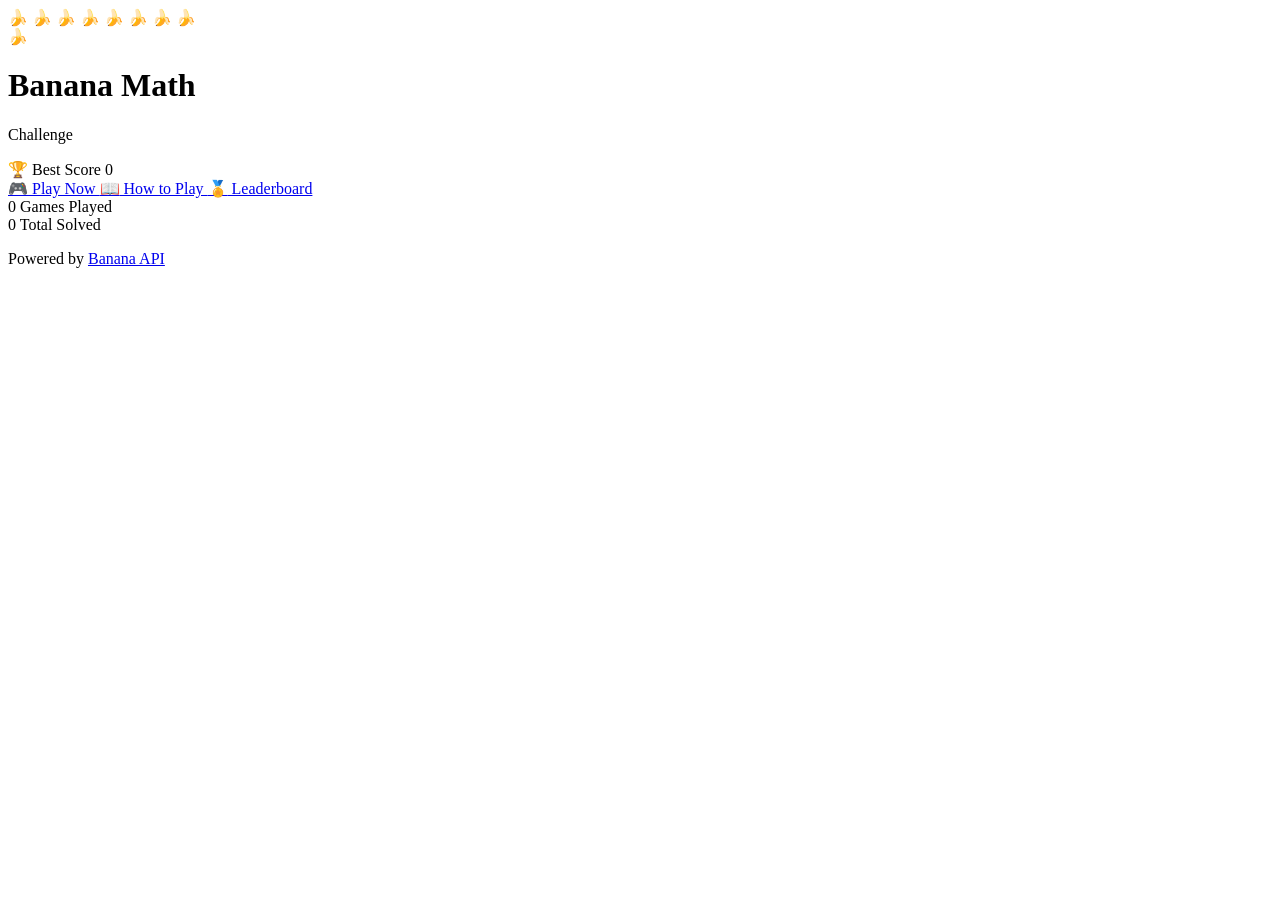
==== index.html @ f07f1af8 "Add files via upload Version 1.5" ====
<!DOCTYPE html>
<html lang="en">
<head>
    <meta charset="UTF-8">
    <meta name="viewport" content="width=device-width, initial-scale=1.0">
    <title>Banana Math Challenge 🍌</title>
    <link rel="stylesheet" href="style.css">
    <link rel="preconnect" href="https://fonts.googleapis.com">
    <link rel="preconnect" href="https://fonts.gstatic.com" crossorigin>
    <link href="https://fonts.googleapis.com/css2?family=Fredoka:wght@400;600;700&display=swap" rel="stylesheet">
    <link rel="icon" href="data:image/svg+xml,<svg xmlns='http://www.w3.org/2000/svg' viewBox='0 0 100 100'><text y='.9em' font-size='90'>🍌</text></svg>">
</head>
<body>
    <!-- Floating Bananas Background -->
    <div class="floating-bananas">
        <span class="float-banana" style="left: 5%; top: 10%; animation-delay: 0s;">🍌</span>
        <span class="float-banana" style="left: 15%; top: 80%; animation-delay: 1s;">🍌</span>
        <span class="float-banana" style="left: 25%; top: 30%; animation-delay: 2s;">🍌</span>
        <span class="float-banana" style="left: 40%; top: 70%; animation-delay: 0.5s;">🍌</span>
        <span class="float-banana" style="left: 60%; top: 20%; animation-delay: 1.5s;">🍌</span>
        <span class="float-banana" style="left: 75%; top: 85%; animation-delay: 2.5s;">🍌</span>
        <span class="float-banana" style="left: 85%; top: 40%; animation-delay: 0.8s;">🍌</span>
        <span class="float-banana" style="left: 92%; top: 60%; animation-delay: 1.8s;">🍌</span>
    </div>

    <div class="menu-container">
        <div class="menu-logo">🍌</div>
        <h1 class="menu-title">Banana Math</h1>
        <p class="menu-subtitle">Challenge</p>

        <div class="high-score-display">
            <span class="high-score-label">🏆 Best Score</span>
            <span class="high-score-value" id="menu-high-score">0</span>
        </div>

        <div class="menu-buttons">
            <a href="game.html" class="btn btn-play">
                <span>🎮</span> Play Now
            </a>
            <a href="howto.html" class="btn btn-secondary">
                <span>📖</span> How to Play
            </a>
            <a href="scores.html" class="btn btn-secondary">
                <span>🏅</span> Leaderboard
            </a>
        </div>

        <div class="menu-stats">
            <div class="stat-box">
                <span class="stat-number" id="games-played">0</span>
                <span class="stat-label">Games Played</span>
            </div>
            <div class="stat-box">
                <span class="stat-number" id="total-correct">0</span>
                <span class="stat-label">Total Solved</span>
            </div>
        </div>
    </div>

    <footer class="menu-footer">
        <p>Powered by <a href="https://marcconrad.com/uob/banana/" target="_blank">Banana API</a></p>
    </footer>

    <script src="script.js"></script>
    <script>
        // Menu specific initialization
        document.addEventListener('DOMContentLoaded', () => {
            loadMenuStats();
        });
    </script>
</body>
</html>
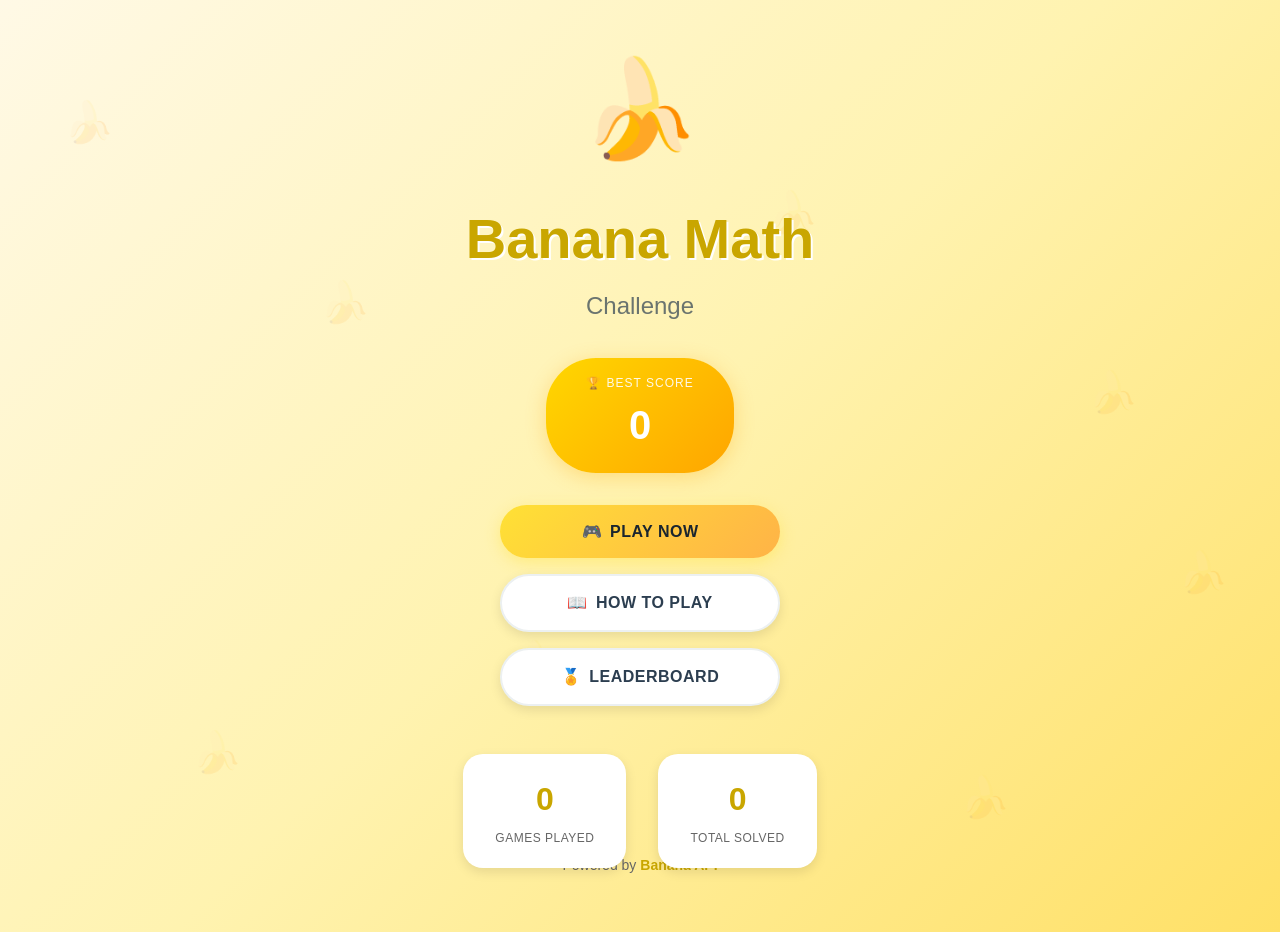
==== commit 439a7826: "Add files via upload Version 2.5" ====
--- a/index.html
+++ b/index.html
@@ -4,7 +4,7 @@
     <meta charset="UTF-8">
     <meta name="viewport" content="width=device-width, initial-scale=1.0">
     <title>Banana Math Challenge 🍌</title>
-    <link rel="stylesheet" href="style.css">
+    <link rel="stylesheet" href="design.css">
     <link rel="preconnect" href="https://fonts.googleapis.com">
     <link rel="preconnect" href="https://fonts.gstatic.com" crossorigin>
     <link href="https://fonts.googleapis.com/css2?family=Fredoka:wght@400;600;700&display=swap" rel="stylesheet">
@@ -37,10 +37,10 @@
             <a href="game.html" class="btn btn-play">
                 <span>🎮</span> Play Now
             </a>
-            <a href="howto.html" class="btn btn-secondary">
+            <a href="how_to_play.html" class="btn btn-secondary">
                 <span>📖</span> How to Play
             </a>
-            <a href="scores.html" class="btn btn-secondary">
+            <a href="leaderboard.html" class="btn btn-secondary">
                 <span>🏅</span> Leaderboard
             </a>
         </div>
--- a/design.css
+++ b/design.css
@@ -0,0 +1,655 @@
+/* BANANA MATH CHALLENGE*/
+
+/*CSS VARIABLES & RESET*/
+* {
+    margin: 0;
+    padding: 0;
+    box-sizing: border-box;
+}
+
+:root {
+    /* Banana Colors */
+    --banana-yellow: #FFE135;
+    --banana-dark: #C9A600;
+    --banana-light: #FFF8B3;
+    --banana-peel: #F7DC6F;
+    --banana-orange: #FFB347;
+    
+    /* Game Colors */
+    --success: #2ECC71;
+    --success-light: #D5F5E3;
+    --error: #E74C3C;
+    --error-light: #FADBD8;
+    --info: #3498DB;
+    --info-light: #D6EAF8;
+    --warning: #F39C12;
+    
+    /* UI Colors */
+    --dark: #2C3E50;
+    --darker: #1A252F;
+    --light: #ECF0F1;
+    --lighter: #F8F9FA;
+    --white: #FFFFFF;
+    
+    /* Gradients */
+    --primary-gradient: linear-gradient(135deg, var(--banana-yellow) 0%, var(--banana-orange) 100%);
+    --success-gradient: linear-gradient(135deg, #2ECC71 0%, #27AE60 100%);
+    --error-gradient: linear-gradient(135deg, #E74C3C 0%, #C0392B 100%);
+    
+    /* Shadows */
+    --shadow: 0 10px 40px rgba(0,0,0,0.15);
+    --shadow-sm: 0 4px 12px rgba(0,0,0,0.1);
+    --shadow-lg: 0 20px 60px rgba(0,0,0,0.2);
+    
+    /* Border Radius */
+    --radius-sm: 8px;
+    --radius-md: 12px;
+    --radius-lg: 20px;
+    --radius-xl: 30px;
+    --radius-full: 50px;
+    
+    /* Transitions */
+    --transition-fast: 0.2s ease;
+    --transition-normal: 0.3s ease;
+    --transition-slow: 0.5s ease;
+}
+
+/*BASE STYLES*/
+body {
+    font-family: 'Fredoka', 'Segoe UI', Tahoma, Geneva, Verdana, sans-serif;
+    background: linear-gradient(135deg, #FFF9E6 0%, #FFF3B0 50%, #FFE066 100%);
+    min-height: 100vh;
+    color: var(--dark);
+    line-height: 1.6;
+    overflow-x: hidden;
+}
+
+a {
+    text-decoration: none;
+    color: inherit;
+}
+
+img {
+    max-width: 100%;
+    height: auto;
+}
+
+/*FLOATING BANANAS BACKGROUND*/
+.floating-bananas {
+    position: fixed;
+    top: 0;
+    left: 0;
+    width: 100%;
+    height: 100%;
+    pointer-events: none;
+    z-index: 0;
+    overflow: hidden;
+}
+
+.float-banana {
+    position: absolute;
+    font-size: 2.5rem;
+    opacity: 0.12;
+    animation: floatBanana 8s ease-in-out infinite;
+    filter: blur(0.5px);
+}
+
+@keyframes floatBanana {
+    0%, 100% {
+        transform: translateY(0) rotate(0deg) scale(1);
+    }
+    25% {
+        transform: translateY(-30px) rotate(5deg) scale(1.1);
+    }
+    50% {
+        transform: translateY(-15px) rotate(-3deg) scale(0.95);
+    }
+    75% {
+        transform: translateY(-40px) rotate(8deg) scale(1.05);
+    }
+}
+
+/*BUTTONS*/
+.btn {
+    display: inline-flex;
+    align-items: center;
+    justify-content: center;
+    gap: 0.5rem;
+    padding: 0.875rem 1.75rem;
+    font-family: inherit;
+    font-size: 1rem;
+    font-weight: 600;
+    border: none;
+    border-radius: var(--radius-full);
+    cursor: pointer;
+    transition: all var(--transition-normal);
+    text-transform: uppercase;
+    letter-spacing: 0.5px;
+}
+
+.btn:disabled {
+    opacity: 0.5;
+    cursor: not-allowed;
+    transform: none !important;
+}
+
+.btn-play {
+    background: var(--primary-gradient);
+    color: var(--darker);
+    box-shadow: 0 4px 15px rgba(255, 225, 53, 0.4);
+}
+
+.btn-play:hover:not(:disabled) {
+    transform: translateY(-3px);
+    box-shadow: 0 8px 25px rgba(255, 225, 53, 0.5);
+}
+
+.btn-play:active:not(:disabled) {
+    transform: translateY(-1px);
+}
+
+.btn-secondary {
+    background: var(--white);
+    color: var(--dark);
+    box-shadow: var(--shadow-sm);
+    border: 2px solid var(--light);
+}
+
+.btn-secondary:hover:not(:disabled) {
+    background: var(--lighter);
+    border-color: var(--banana-yellow);
+    transform: translateY(-2px);
+}
+
+.btn-large {
+    padding: 1.25rem 3rem;
+    font-size: 1.2rem;
+}
+
+.btn-small {
+    padding: 0.5rem 1rem;
+    font-size: 0.875rem;
+}
+
+/*MENU PAGE*/
+.menu-container {
+    position: relative;
+    z-index: 1;
+    display: flex;
+    flex-direction: column;
+    align-items: center;
+    justify-content: center;
+    min-height: 100vh;
+    padding: 2rem;
+    text-align: center;
+}
+
+.menu-logo {
+    font-size: 6rem;
+    animation: bounce 2s ease-in-out infinite;
+    margin-bottom: 0.5rem;
+}
+
+@keyframes bounce {
+    0%, 100% { transform: translateY(0); }
+    50% { transform: translateY(-15px); }
+}
+
+.menu-title {
+    font-size: 3.5rem;
+    font-weight: 700;
+    color: var(--banana-dark);
+    text-shadow: 2px 2px 0 var(--white);
+    margin-bottom: 0.25rem;
+}
+
+.menu-subtitle {
+    font-size: 1.5rem;
+    color: var(--dark);
+    opacity: 0.7;
+    margin-bottom: 2rem;
+}
+
+.high-score-display {
+    background: linear-gradient(135deg, #FFD700, #FFA500);
+    padding: 1rem 2.5rem;
+    border-radius: var(--radius-full);
+    margin-bottom: 2rem;
+    box-shadow: 0 4px 20px rgba(255, 165, 0, 0.3);
+    animation: glow 2s ease-in-out infinite alternate;
+}
+
+@keyframes glow {
+    from { box-shadow: 0 4px 20px rgba(255, 165, 0, 0.3); }
+    to { box-shadow: 0 4px 30px rgba(255, 165, 0, 0.5); }
+}
+
+.high-score-label {
+    display: block;
+    font-size: 0.75rem;
+    text-transform: uppercase;
+    letter-spacing: 1px;
+    color: var(--white);
+    opacity: 0.9;
+}
+
+.high-score-value {
+    display: block;
+    font-size: 2.5rem;
+    font-weight: 700;
+    color: var(--white);
+}
+
+.menu-buttons {
+    display: flex;
+    flex-direction: column;
+    gap: 1rem;
+    width: 100%;
+    max-width: 280px;
+    margin-bottom: 3rem;
+}
+
+.menu-buttons .btn {
+    width: 100%;
+}
+
+.menu-stats {
+    display: flex;
+    gap: 2rem;
+    margin-bottom: 2rem;
+}
+
+.stat-box {
+    background: var(--white);
+    padding: 1.25rem 2rem;
+    border-radius: var(--radius-lg);
+    box-shadow: var(--shadow-sm);
+    text-align: center;
+    min-width: 120px;
+}
+
+.stat-number {
+    display: block;
+    font-size: 2rem;
+    font-weight: 700;
+    color: var(--banana-dark);
+}
+
+.stat-label {
+    display: block;
+    font-size: 0.75rem;
+    color: #666;
+    text-transform: uppercase;
+    letter-spacing: 0.5px;
+    margin-top: 0.25rem;
+}
+
+.menu-footer {
+    position: absolute;
+    bottom: 1.5rem;
+    left: 0;
+    right: 0;
+    text-align: center;
+    font-size: 0.875rem;
+    color: #666;
+}
+
+.menu-footer a {
+    color: var(--banana-dark);
+    font-weight: 600;
+}
+
+.menu-footer a:hover {
+    text-decoration: underline;
+}
+
+/*GAME PAGE*/
+
+/* Game Header */
+.game-header {
+    position: fixed;
+    top: 0;
+    left: 0;
+    right: 0;
+    height: 60px;
+    background: var(--white);
+    display: flex;
+    align-items: center;
+    justify-content: space-between;
+    padding: 0 1.5rem;
+    box-shadow: var(--shadow-sm);
+    z-index: 100;
+}
+
+.back-btn {
+    display: flex;
+    align-items: center;
+    gap: 0.5rem;
+    padding: 0.5rem 1rem;
+    background: var(--light);
+    border-radius: var(--radius-full);
+    font-weight: 600;
+    font-size: 0.875rem;
+    color: var(--dark);
+    transition: all var(--transition-fast);
+}
+
+.back-btn:hover {
+    background: var(--banana-yellow);
+    transform: translateX(-3px);
+}
+
+.game-title {
+    font-size: 1.25rem;
+    font-weight: 700;
+    color: var(--banana-dark);
+}
+
+.game-timer {
+    display: flex;
+    align-items: center;
+    gap: 0.5rem;
+    padding: 0.5rem 1rem;
+    background: var(--light);
+    border-radius: var(--radius-full);
+    font-weight: 700;
+    font-size: 1.1rem;
+}
+
+.timer-icon {
+    font-size: 1rem;
+}
+
+.game-timer.warning {
+    background: var(--error-light);
+    color: var(--error);
+    animation: pulse 1s ease-in-out infinite;
+}
+
+.game-timer.danger {
+    background: var(--error);
+    color: var(--white);
+    animation: pulse 0.5s ease-in-out infinite;
+}
+
+@keyframes pulse {
+    0%, 100% { transform: scale(1); }
+    50% { transform: scale(1.05); }
+}
+
+/* Main Game Area */
+.game-main {
+    padding-top: 80px;
+    min-height: 100vh;
+    display: flex;
+    justify-content: center;
+    align-items: flex-start;
+}
+
+.game-container {
+    width: 100%;
+    max-width: 500px;
+    padding: 1rem;
+}
+
+/* Score Bar */
+.score-bar {
+    display: flex;
+    justify-content: space-between;
+    background: var(--white);
+    padding: 1rem;
+    border-radius: var(--radius-lg);
+    box-shadow: var(--shadow-sm);
+    margin-bottom: 1rem;
+}
+
+.score-item {
+    text-align: center;
+    flex: 1;
+}
+
+.score-label {
+    display: block;
+    font-size: 0.7rem;
+    text-transform: uppercase;
+    letter-spacing: 0.5px;
+    color: #666;
+    margin-bottom: 0.25rem;
+}
+
+.score-value {
+    display: block;
+    font-size: 1.5rem;
+    font-weight: 700;
+    color: var(--dark);
+}
+
+.score-value.streak {
+    color: var(--warning);
+}
+
+/* Puzzle Section */
+.puzzle-section {
+    background: var(--white);
+    border-radius: var(--radius-lg);
+    box-shadow: var(--shadow);
+    padding: 1.25rem;
+    margin-bottom: 1rem;
+}
+
+.puzzle-header {
+    display: flex;
+    justify-content: space-between;
+    align-items: center;
+    margin-bottom: 1rem;
+}
+
+.puzzle-number {
+    font-size: 0.875rem;
+    color: #666;
+    font-weight: 600;
+}
+
+.puzzle-difficulty {
+    padding: 0.25rem 0.75rem;
+    border-radius: var(--radius-full);
+    font-size: 0.75rem;
+    font-weight: 600;
+    text-transform: uppercase;
+}
+
+.puzzle-difficulty.easy {
+    background: var(--success-light);
+    color: var(--success);
+}
+
+.puzzle-difficulty.medium {
+    background: var(--warning-light, #FEF3E2);
+    color: var(--warning);
+}
+
+.puzzle-difficulty.hard {
+    background: var(--error-light);
+    color: var(--error);
+}
+
+.puzzle-image-container {
+    position: relative;
+    background: var(--lighter);
+    border-radius: var(--radius-md);
+    overflow: hidden;
+    min-height: 200px;
+    display: flex;
+    align-items: center;
+    justify-content: center;
+}
+
+#puzzle-image {
+    width: 100%;
+    height: auto;
+    display: block;
+    transition: transform var(--transition-normal);
+}
+
+#puzzle-image:hover {
+    transform: scale(1.02);
+}
+
+#puzzle-image.shake {
+    animation: shake 0.5s ease-in-out;
+}
+
+@keyframes shake {
+    0%, 100% { transform: translateX(0); }
+    20% { transform: translateX(-10px); }
+    40% { transform: translateX(10px); }
+    60% { transform: translateX(-10px); }
+    80% { transform: translateX(10px); }
+}
+
+#puzzle-image.correct {
+    animation: correctPulse 0.5s ease-in-out;
+}
+
+@keyframes correctPulse {
+    0% { transform: scale(1); }
+    50% { transform: scale(1.05); filter: brightness(1.1); }
+    100% { transform: scale(1); }
+}
+
+.loading-spinner {
+    position: absolute;
+    top: 0;
+    left: 0;
+    right: 0;
+    bottom: 0;
+    background: var(--lighter);
+    display: flex;
+    flex-direction: column;
+    align-items: center;
+    justify-content: center;
+    gap: 1rem;
+}
+
+.loading-spinner.hidden {
+    display: none;
+}
+
+.spinner {
+    width: 50px;
+    height: 50px;
+    border: 4px solid var(--light);
+    border-top-color: var(--banana-yellow);
+    border-radius: 50%;
+    animation: spin 1s linear infinite;
+}
+
+@keyframes spin {
+    to { transform: rotate(360deg); }
+}
+
+.loading-spinner p {
+    color: #666;
+    font-size: 0.875rem;
+}
+
+.puzzle-hint {
+    margin-top: 1rem;
+    padding: 0.75rem;
+    background: var(--info-light);
+    border-radius: var(--radius-sm);
+    font-size: 0.875rem;
+    color: var(--info);
+    text-align: center;
+}
+
+/* Answer Section */
+.answer-section {
+    background: var(--white);
+    border-radius: var(--radius-lg);
+    box-shadow: var(--shadow);
+    padding: 1.25rem;
+    margin-bottom: 1rem;
+}
+
+.answer-input-container {
+    margin-bottom: 1rem;
+}
+
+.answer-input-container label {
+    display: block;
+    font-size: 0.875rem;
+    font-weight: 600;
+    color: #666;
+    margin-bottom: 0.5rem;
+}
+
+#answer-input {
+    width: 100%;
+    padding: 1rem;
+    font-size: 2rem;
+    font-weight: 700;
+    text-align: center;
+    border: 3px solid var(--banana-yellow);
+    border-radius: var(--radius-md);
+    outline: none;
+    transition: all var(--transition-fast);
+    font-family: inherit;
+}
+
+#answer-input:focus {
+    border-color: var(--banana-dark);
+    box-shadow: 0 0 0 4px rgba(255, 225, 53, 0.3);
+}
+
+#answer-input:disabled {
+    background: var(--light);
+    cursor: not-allowed;
+}
+
+#answer-input::placeholder {
+    color: #ccc;
+}
+
+.answer-buttons {
+    display: flex;
+    gap: 0.75rem;
+}
+
+.answer-buttons .btn {
+    flex: 1;
+    padding: 1rem;
+}
+
+.btn-submit {
+    background: var(--success-gradient);
+    color: var(--white);
+}
+
+.btn-submit:hover:not(:disabled) {
+    transform: translateY(-2px);
+    box-shadow: 0 5px 15px rgba(46, 204, 113, 0.4);
+}
+
+.btn-skip {
+    background: var(--light);
+    color: #666;
+}
+
+.btn-skip:hover:not(:disabled) {
+    background: #ddd;
+}
+
+/* Feedback */
+.feedback-container {
+    min-height: 60px;
+}
+
+.feedback {
+    display: flex;
+    align-items: center;
+    justify-content: center;
+    gap: 0.75rem;
+    padding: 1rem;
+    border-radius: var(--radius-md);
+}
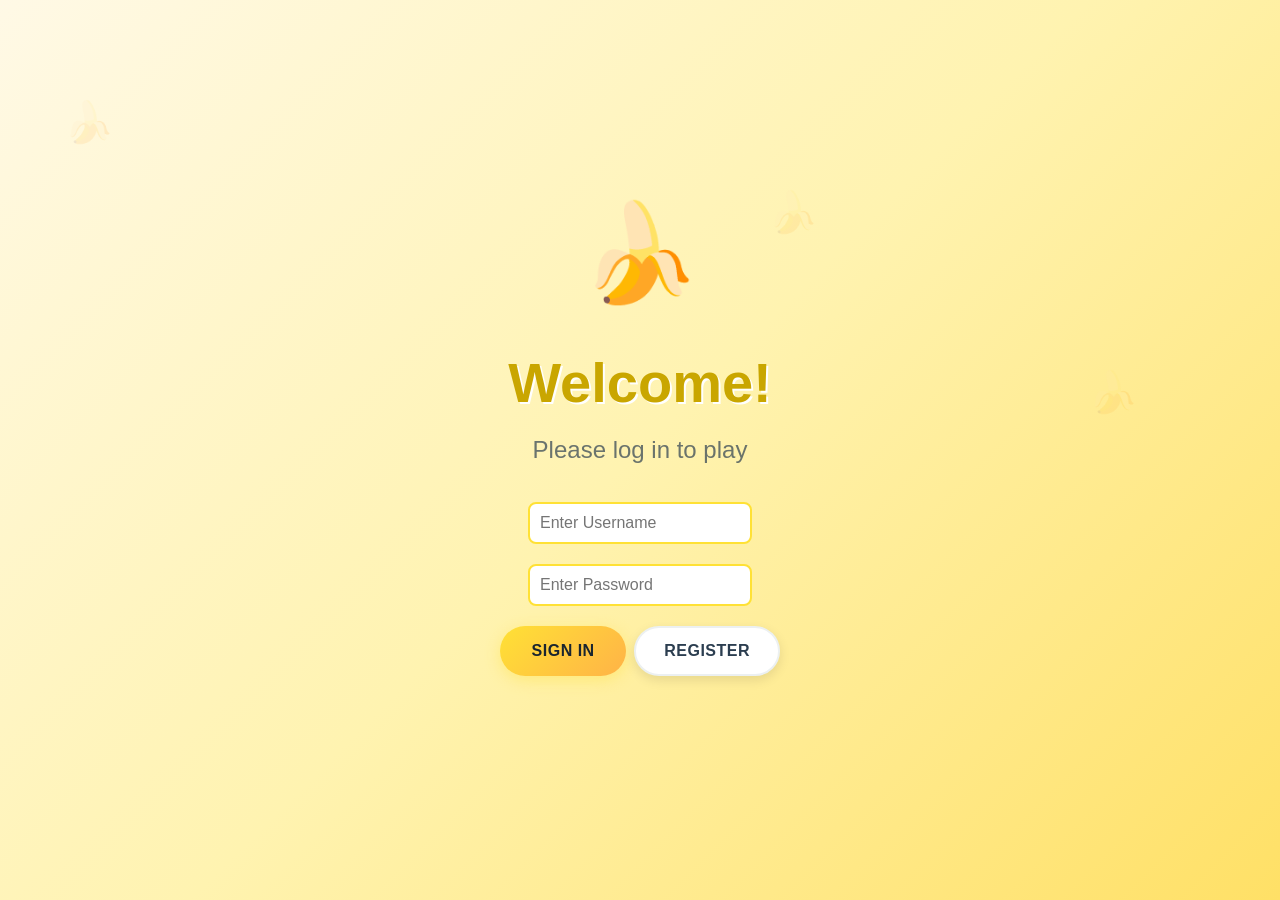
==== commit b1c89ecf: "v2.0-navigation Added game pages structure and basic JavaScript framework" ====
--- a/index.html
+++ b/index.html
@@ -8,65 +8,66 @@
     <link rel="preconnect" href="https://fonts.googleapis.com">
     <link rel="preconnect" href="https://fonts.gstatic.com" crossorigin>
     <link href="https://fonts.googleapis.com/css2?family=Fredoka:wght@400;600;700&display=swap" rel="stylesheet">
-    <link rel="icon" href="data:image/svg+xml,<svg xmlns='http://www.w3.org/2000/svg' viewBox='0 0 100 100'><text y='.9em' font-size='90'>🍌</text></svg>">
 </head>
 <body>
-    <!-- Floating Bananas Background -->
     <div class="floating-bananas">
         <span class="float-banana" style="left: 5%; top: 10%; animation-delay: 0s;">🍌</span>
-        <span class="float-banana" style="left: 15%; top: 80%; animation-delay: 1s;">🍌</span>
-        <span class="float-banana" style="left: 25%; top: 30%; animation-delay: 2s;">🍌</span>
-        <span class="float-banana" style="left: 40%; top: 70%; animation-delay: 0.5s;">🍌</span>
         <span class="float-banana" style="left: 60%; top: 20%; animation-delay: 1.5s;">🍌</span>
-        <span class="float-banana" style="left: 75%; top: 85%; animation-delay: 2.5s;">🍌</span>
         <span class="float-banana" style="left: 85%; top: 40%; animation-delay: 0.8s;">🍌</span>
-        <span class="float-banana" style="left: 92%; top: 60%; animation-delay: 1.8s;">🍌</span>
     </div>
 
-    <div class="menu-container">
+    <div class="menu-container" id="login-screen">
+        <div class="menu-logo">🍌</div>
+        <h1 class="menu-title">Welcome!</h1>
+        <p class="menu-subtitle">Please log in to play</p>
+        
+        <div class="player-input" style="margin-bottom: 20px;">
+            <input type="text" id="login-username" placeholder="Enter Username" style="padding: 10px; font-size: 1rem; border-radius: 8px; border: 2px solid var(--banana-yellow); width: 100%;">
+        </div>
+        <div class="player-input" style="margin-bottom: 20px;">
+            <input type="password" id="login-password" placeholder="Enter Password" style="padding: 10px; font-size: 1rem; border-radius: 8px; border: 2px solid var(--banana-yellow); width: 100%;">
+        </div>
+        <div class="menu-buttons" style="gap:0.5rem; flex-direction: row;">
+            <button class="btn btn-play" onclick="handleSignIn()">Sign In</button>
+            <button class="btn btn-secondary" onclick="handleRegister()">Register</button>
+        </div>
+    </div>
+
+    <div class="menu-container" id="main-menu" style="display: none;">
         <div class="menu-logo">🍌</div>
         <h1 class="menu-title">Banana Math</h1>
-        <p class="menu-subtitle">Challenge</p>
+        <p class="menu-subtitle">Welcome, <span id="display-username">Player</span>!</p>
 
         <div class="high-score-display">
             <span class="high-score-label">🏆 Best Score</span>
             <span class="high-score-value" id="menu-high-score">0</span>
         </div>
 
+        <div style="margin-bottom: 20px; background: white; padding: 15px; border-radius: 12px; box-shadow: var(--shadow-sm);">
+            <h3 style="margin-bottom: 10px; font-size: 1rem;">Select Difficulty:</h3>
+            <select id="difficulty-select" style="padding: 10px; font-size: 1rem; border-radius: 8px; width: 100%; cursor: pointer;">
+                <option value="Easy">Easy (60 Seconds)</option>
+                <option value="Medium" selected>Medium (30 Seconds)</option>
+                <option value="Hard">Hard (15 Seconds)</option>
+            </select>
+        </div>
+
         <div class="menu-buttons">
-            <a href="game.html" class="btn btn-play">
+            <button onclick="startCustomGame()" class="btn btn-play">
                 <span>🎮</span> Play Now
-            </a>
+            </button>
             <a href="how_to_play.html" class="btn btn-secondary">
                 <span>📖</span> How to Play
             </a>
             <a href="leaderboard.html" class="btn btn-secondary">
                 <span>🏅</span> Leaderboard
             </a>
-        </div>
-
-        <div class="menu-stats">
-            <div class="stat-box">
-                <span class="stat-number" id="games-played">0</span>
-                <span class="stat-label">Games Played</span>
-            </div>
-            <div class="stat-box">
-                <span class="stat-number" id="total-correct">0</span>
-                <span class="stat-label">Total Solved</span>
-            </div>
+            <button onclick="handleLogout()" class="btn btn-secondary" style="background: var(--error-light); color: var(--error); border-color: var(--error);">
+                <span>🚪</span> Logout
+            </button>
         </div>
     </div>
 
-    <footer class="menu-footer">
-        <p>Powered by <a href="https://marcconrad.com/uob/banana/" target="_blank">Banana API</a></p>
-    </footer>
-
     <script src="script.js"></script>
-    <script>
-        // Menu specific initialization
-        document.addEventListener('DOMContentLoaded', () => {
-            loadMenuStats();
-        });
-    </script>
 </body>
 </html>
--- a/design.css
+++ b/design.css
@@ -64,6 +64,8 @@
     overflow-x: hidden;
 }
 
+
+
 a {
     text-decoration: none;
     color: inherit;
@@ -93,6 +95,7 @@
     animation: floatBanana 8s ease-in-out infinite;
     filter: blur(0.5px);
 }
+
 
 @keyframes floatBanana {
     0%, 100% {
@@ -171,6 +174,23 @@
     font-size: 0.875rem;
 }
 
+.back-btn-large {
+    display: inline-block;
+    margin-bottom: 1.5rem;
+    font-size: 1rem;
+    color: var(--dark);
+    background: var(--light);
+    padding: 0.5rem 1rem;
+    border-radius: var(--radius-full);
+    font-weight: 600;
+    transition: all var(--transition-fast);
+}
+
+.back-btn-large:hover {
+    background: var(--banana-yellow);
+    transform: translateX(-3px);
+}
+
 /*MENU PAGE*/
 .menu-container {
     position: relative;
@@ -182,6 +202,21 @@
     min-height: 100vh;
     padding: 2rem;
     text-align: center;
+}
+
+.menu-title {
+    font-size: 3.5rem;
+    font-weight: 700;
+    color: var(--banana-yellow);
+    text-shadow: 2px 2px 0 var(--white);
+    margin-bottom: 0.25rem;
+}
+
+.menu-subtitle {
+    font-size: 1.5rem;
+    color: var(--dark);
+    opacity: 0.9;
+    margin-bottom: 2rem;
 }
 
 .menu-logo {
@@ -303,6 +338,103 @@
     text-decoration: underline;
 }
 
+/*HOW TO PLAY PAGE*/
+
+.howto-page {
+    display: flex;
+    justify-content: center;
+    align-items: center;
+    min-height: 100vh;
+    position: relative;
+    padding: 2rem 0;
+}
+
+.howto-container {
+    background: rgba(255,255,255,0.95);
+    padding: 2rem;
+    border-radius: var(--radius-lg);
+    box-shadow: var(--shadow-lg);
+    width: 90%;
+    max-width: 700px;
+    position: relative;
+    z-index: 1;
+}
+
+.howto-header {
+    text-align: center;
+    margin-bottom: 1.5rem;
+}
+
+.howto-icon {
+    font-size: 3rem;
+    display: block;
+    margin-bottom: 0.5rem;
+}
+
+.howto-content {
+    display: flex;
+    flex-direction: column;
+    gap: 1rem;
+}
+
+.howto-card {
+    display: flex;
+    flex-wrap: wrap;
+    gap: 1rem;
+    align-items: center;
+    background: var(--white);
+    border-radius: var(--radius-md);
+    padding: 1rem;
+    box-shadow: var(--shadow-sm);
+}
+
+.howto-step {
+    font-size: 1.25rem;
+    font-weight: 700;
+    color: var(--banana-dark);
+    flex-shrink: 0;
+    width: 40px;
+    height: 40px;
+    display: flex;
+    align-items: center;
+    justify-content: center;
+    background: var(--banana-yellow);
+    border-radius: 50%;
+}
+
+.howto-text {
+    flex: 1;
+    min-width: 150px;
+}
+
+.howto-visual {
+    font-size: 1.5rem;
+}
+
+.tips-section {
+    margin-top: 2rem;
+}
+
+.tips-list {
+    list-style: none;
+    padding-left: 0;
+    display: flex;
+    flex-direction: column;
+    gap: 0.5rem;
+}
+
+.play-cta {
+    text-align: center;
+    margin-top: 2rem;
+}
+
+.howto-footer {
+    text-align: center;
+    margin-top: 2rem;
+    font-size: 0.875rem;
+    color: #666;
+}
+
 /*GAME PAGE*/
 
 /* Game Header */
@@ -312,13 +444,14 @@
     left: 0;
     right: 0;
     height: 60px;
-    background: var(--white);
+    background: rgba(0,0,50,0.85);
     display: flex;
     align-items: center;
     justify-content: space-between;
     padding: 0 1.5rem;
     box-shadow: var(--shadow-sm);
     z-index: 100;
+    color: var(--light);
 }
 
 .back-btn {
@@ -326,16 +459,17 @@
     align-items: center;
     gap: 0.5rem;
     padding: 0.5rem 1rem;
-    background: var(--light);
+    background: rgba(255,255,255,0.1);
     border-radius: var(--radius-full);
     font-weight: 600;
     font-size: 0.875rem;
-    color: var(--dark);
+    color: var(--light);
     transition: all var(--transition-fast);
 }
 
 .back-btn:hover {
     background: var(--banana-yellow);
+    color: var(--dark);
     transform: translateX(-3px);
 }
 
@@ -349,15 +483,16 @@
     display: flex;
     align-items: center;
     gap: 0.5rem;
-    padding: 0.5rem 1rem;
-    background: var(--light);
+    padding: 0.75rem 1.25rem;
+    background: var(--banana-yellow);
+    color: var(--dark);
     border-radius: var(--radius-full);
     font-weight: 700;
-    font-size: 1.1rem;
+    font-size: 1.3rem;
 }
 
 .timer-icon {
-    font-size: 1rem;
+    font-size: 1.2rem;
 }
 
 .game-timer.warning {
@@ -643,6 +778,7 @@
 /* Feedback */
 .feedback-container {
     min-height: 60px;
+    position: relative;
 }
 
 .feedback {
@@ -652,4 +788,59 @@
     gap: 0.75rem;
     padding: 1rem;
     border-radius: var(--radius-md);
-}+    background: var(--white);
+    box-shadow: var(--shadow-sm);
+    opacity: 0;
+    visibility: hidden;
+    transition: opacity var(--transition-fast), visibility var(--transition-fast);
+    position: absolute;
+    top: 0;
+    left: 50%;
+    transform: translateX(-50%);
+    width: calc(100% - 2rem);
+}
+
+.feedback.show {
+    opacity: 1;
+    visibility: visible;
+}
+
+/* Modal styles */
+.modal-overlay {
+    display: none;
+    position: fixed;
+    top: 0;
+    left: 0;
+    width: 100vw;
+    height: 100vh;
+    background: rgba(0,0,0,0.5);
+    align-items: center;
+    justify-content: center;
+    z-index: 200;
+}
+
+.modal-overlay.active {
+    display: flex;
+}
+
+.modal {
+    background: var(--white);
+    padding: 2rem;
+    border-radius: var(--radius-lg);
+    box-shadow: var(--shadow-lg);
+    max-width: 90%;
+    width: 400px;
+    text-align: center;
+}
+
+.modal-icon {
+    font-size: 3rem;
+    margin-bottom: 0.5rem;
+}
+
+.modal-buttons {
+    margin-top: 1.5rem;
+    display: flex;
+    gap: 1rem;
+    justify-content: center;
+}
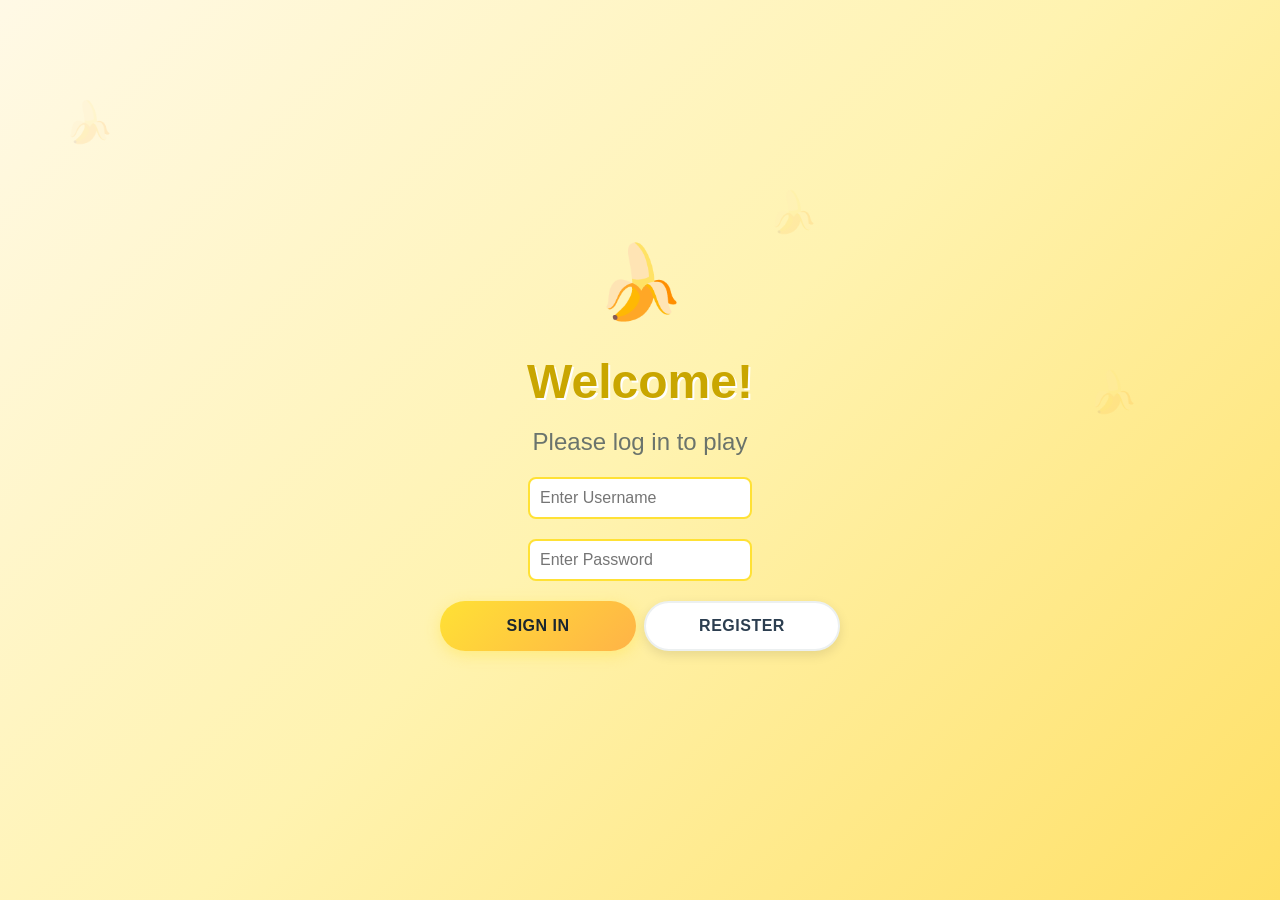
==== commit bfefdc33: "V 8.0- Final Game Modifications1 Done some UI/UX enhancements, such as making game pages no longer r" ====
--- a/index.html
+++ b/index.html
@@ -43,7 +43,7 @@
             <span class="high-score-value" id="menu-high-score">0</span>
         </div>
 
-        <div style="margin-bottom: 20px; background: white; padding: 15px; border-radius: 12px; box-shadow: var(--shadow-sm);">
+        <div style="margin-bottom: 10px; background: white; padding: 15px; border-radius: 12px; box-shadow: var(--shadow-sm);">
             <h3 style="margin-bottom: 10px; font-size: 1rem;">Select Difficulty:</h3>
             <select id="difficulty-select" style="padding: 10px; font-size: 1rem; border-radius: 8px; width: 100%; cursor: pointer;">
                 <option value="Easy">Easy (60 Seconds)</option>
--- a/design.css
+++ b/design.css
@@ -200,56 +200,41 @@
     align-items: center;
     justify-content: center;
     min-height: 100vh;
-    padding: 2rem;
+    padding: 1rem 2rem;
     text-align: center;
 }
 
 .menu-title {
-    font-size: 3.5rem;
-    font-weight: 700;
-    color: var(--banana-yellow);
-    text-shadow: 2px 2px 0 var(--white);
-    margin-bottom: 0.25rem;
-}
-
-.menu-subtitle {
-    font-size: 1.5rem;
-    color: var(--dark);
-    opacity: 0.9;
-    margin-bottom: 2rem;
-}
-
-.menu-logo {
-    font-size: 6rem;
-    animation: bounce 2s ease-in-out infinite;
-    margin-bottom: 0.5rem;
-}
-
-@keyframes bounce {
-    0%, 100% { transform: translateY(0); }
-    50% { transform: translateY(-15px); }
-}
-
-.menu-title {
-    font-size: 3.5rem;
+    font-size: 3rem;
     font-weight: 700;
     color: var(--banana-dark);
     text-shadow: 2px 2px 0 var(--white);
-    margin-bottom: 0.25rem;
+    margin-bottom: 0.15rem;
 }
 
 .menu-subtitle {
     font-size: 1.5rem;
     color: var(--dark);
     opacity: 0.7;
-    margin-bottom: 2rem;
+    margin-bottom: 1rem;
+}
+
+.menu-logo {
+    font-size: 4.5rem;
+    animation: bounce 2s ease-in-out infinite;
+    margin-bottom: 0.25rem;
+}
+
+@keyframes bounce {
+    0%, 100% { transform: translateY(0); }
+    50% { transform: translateY(-15px); }
 }
 
 .high-score-display {
     background: linear-gradient(135deg, #FFD700, #FFA500);
     padding: 1rem 2.5rem;
     border-radius: var(--radius-full);
-    margin-bottom: 2rem;
+    margin-bottom: 1rem;
     box-shadow: 0 4px 20px rgba(255, 165, 0, 0.3);
     animation: glow 2s ease-in-out infinite alternate;
 }
@@ -276,12 +261,12 @@
 }
 
 .menu-buttons {
-    display: flex;
-    flex-direction: column;
-    gap: 1rem;
+    display: grid;
+    grid-template-columns: 1fr 1fr;
+    gap: 0.75rem;
     width: 100%;
-    max-width: 280px;
-    margin-bottom: 3rem;
+    max-width: 400px;
+    margin-bottom: 1.5rem;
 }
 
 .menu-buttons .btn {
@@ -443,12 +428,12 @@
     top: 0;
     left: 0;
     right: 0;
-    height: 60px;
+    height: 55px;
     background: rgba(0,0,50,0.85);
     display: flex;
     align-items: center;
     justify-content: space-between;
-    padding: 0 1.5rem;
+    padding: 0 1rem;
     box-shadow: var(--shadow-sm);
     z-index: 100;
     color: var(--light);
@@ -458,11 +443,11 @@
     display: flex;
     align-items: center;
     gap: 0.5rem;
-    padding: 0.5rem 1rem;
+    padding: 0.4rem 0.75rem;
     background: rgba(255,255,255,0.1);
     border-radius: var(--radius-full);
     font-weight: 600;
-    font-size: 0.875rem;
+    font-size: 0.8rem;
     color: var(--light);
     transition: all var(--transition-fast);
 }
@@ -474,7 +459,7 @@
 }
 
 .game-title {
-    font-size: 1.25rem;
+    font-size: 1.1rem;
     font-weight: 700;
     color: var(--banana-dark);
 }
@@ -483,12 +468,12 @@
     display: flex;
     align-items: center;
     gap: 0.5rem;
-    padding: 0.75rem 1.25rem;
+    padding: 0.5rem 1rem;
     background: var(--banana-yellow);
     color: var(--dark);
     border-radius: var(--radius-full);
     font-weight: 700;
-    font-size: 1.3rem;
+    font-size: 1.1rem;
 }
 
 .timer-icon {
@@ -514,7 +499,7 @@
 
 /* Main Game Area */
 .game-main {
-    padding-top: 80px;
+    padding-top: 62px;
     min-height: 100vh;
     display: flex;
     justify-content: center;
@@ -524,7 +509,7 @@
 .game-container {
     width: 100%;
     max-width: 500px;
-    padding: 1rem;
+    padding: 0.5rem;
 }
 
 /* Score Bar */
@@ -532,10 +517,10 @@
     display: flex;
     justify-content: space-between;
     background: var(--white);
-    padding: 1rem;
+    padding: 0.75rem;
     border-radius: var(--radius-lg);
     box-shadow: var(--shadow-sm);
-    margin-bottom: 1rem;
+    margin-bottom: 0.5rem;
 }
 
 .score-item {
@@ -554,7 +539,7 @@
 
 .score-value {
     display: block;
-    font-size: 1.5rem;
+    font-size: 1.25rem;
     font-weight: 700;
     color: var(--dark);
 }
@@ -568,15 +553,15 @@
     background: var(--white);
     border-radius: var(--radius-lg);
     box-shadow: var(--shadow);
-    padding: 1.25rem;
-    margin-bottom: 1rem;
+    padding: 0.75rem;
+    margin-bottom: 0.5rem;
 }
 
 .puzzle-header {
     display: flex;
     justify-content: space-between;
     align-items: center;
-    margin-bottom: 1rem;
+    margin-bottom: 0.5rem;
 }
 
 .puzzle-number {
@@ -613,7 +598,7 @@
     background: var(--lighter);
     border-radius: var(--radius-md);
     overflow: hidden;
-    min-height: 200px;
+    min-height: 150px;
     display: flex;
     align-items: center;
     justify-content: center;
@@ -689,11 +674,11 @@
 }
 
 .puzzle-hint {
-    margin-top: 1rem;
-    padding: 0.75rem;
+    margin-top: 0.5rem;
+    padding: 0.5rem;
     background: var(--info-light);
     border-radius: var(--radius-sm);
-    font-size: 0.875rem;
+    font-size: 0.8rem;
     color: var(--info);
     text-align: center;
 }
@@ -703,12 +688,12 @@
     background: var(--white);
     border-radius: var(--radius-lg);
     box-shadow: var(--shadow);
-    padding: 1.25rem;
-    margin-bottom: 1rem;
+    padding: 0.75rem;
+    margin-bottom: 0.5rem;
 }
 
 .answer-input-container {
-    margin-bottom: 1rem;
+    margin-bottom: 0.75rem;
 }
 
 .answer-input-container label {
@@ -721,8 +706,8 @@
 
 #answer-input {
     width: 100%;
-    padding: 1rem;
-    font-size: 2rem;
+    padding: 0.75rem;
+    font-size: 1.75rem;
     font-weight: 700;
     text-align: center;
     border: 3px solid var(--banana-yellow);
@@ -748,12 +733,13 @@
 
 .answer-buttons {
     display: flex;
-    gap: 0.75rem;
+    gap: 0.5rem;
 }
 
 .answer-buttons .btn {
     flex: 1;
-    padding: 1rem;
+    padding: 0.75rem 0.5rem;
+    font-size: 0.9rem;
 }
 
 .btn-submit {
@@ -777,7 +763,7 @@
 
 /* Feedback */
 .feedback-container {
-    min-height: 60px;
+    min-height: 50px;
     position: relative;
 }
 
@@ -786,7 +772,7 @@
     align-items: center;
     justify-content: center;
     gap: 0.75rem;
-    padding: 1rem;
+    padding: 0.75rem;
     border-radius: var(--radius-md);
     background: var(--white);
     box-shadow: var(--shadow-sm);
@@ -829,7 +815,7 @@
     border-radius: var(--radius-lg);
     box-shadow: var(--shadow-lg);
     max-width: 90%;
-    width: 400px;
+    width: 450px;
     text-align: center;
 }
 
@@ -841,6 +827,7 @@
 .modal-buttons {
     margin-top: 1.5rem;
     display: flex;
-    gap: 1rem;
-    justify-content: center;
-}
+    flex-wrap: wrap;
+    gap: 0.75rem;
+    justify-content: center;
+}
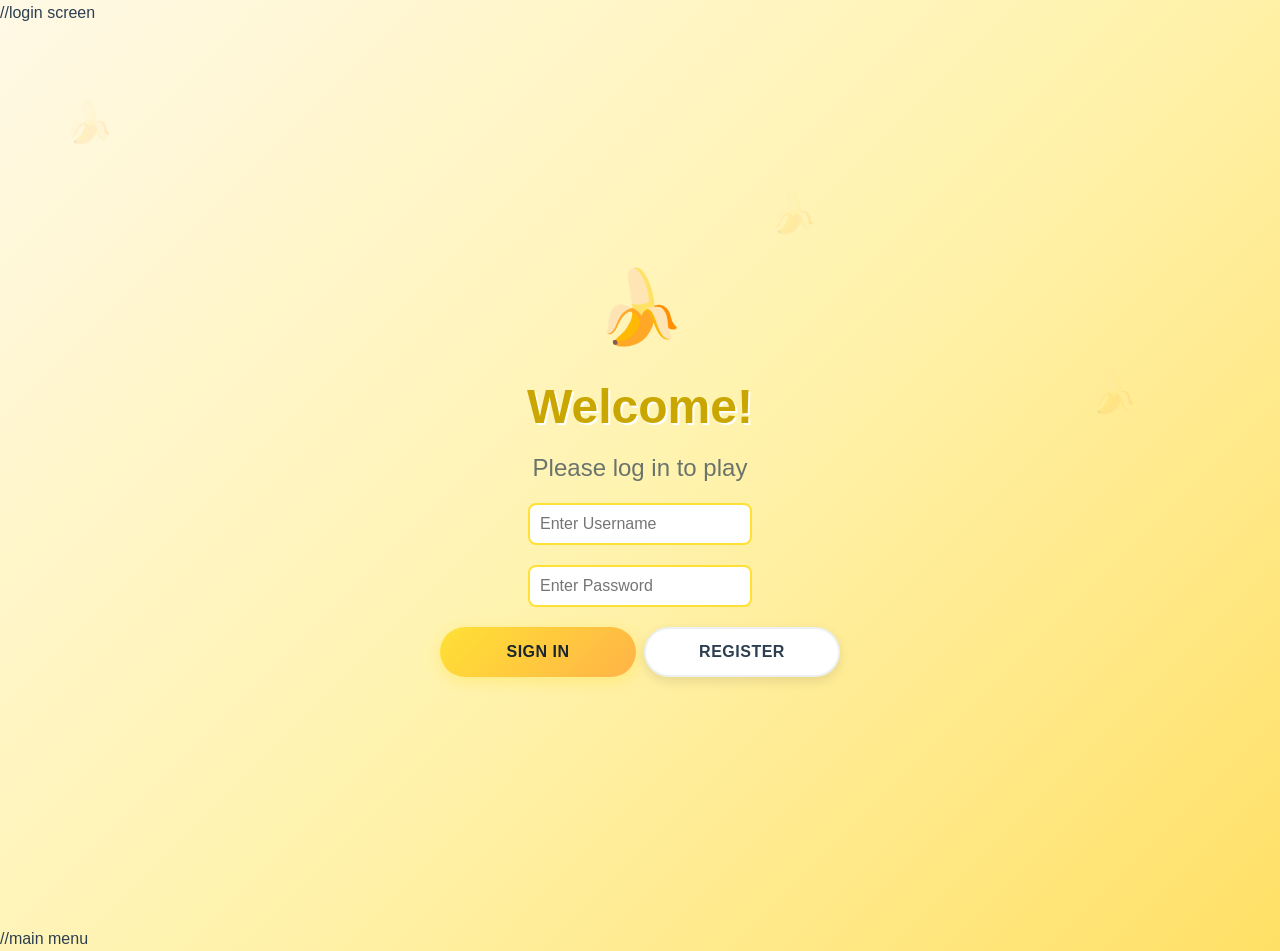
==== commit 25af911f: "Finalized Game Release - (Ready  for Submission) Final Game release with final changes and new READM" ====
--- a/index.html
+++ b/index.html
@@ -16,6 +16,7 @@
         <span class="float-banana" style="left: 85%; top: 40%; animation-delay: 0.8s;">🍌</span>
     </div>
 
+    //login screen
     <div class="menu-container" id="login-screen">
         <div class="menu-logo">🍌</div>
         <h1 class="menu-title">Welcome!</h1>
@@ -33,6 +34,7 @@
         </div>
     </div>
 
+    //main menu
     <div class="menu-container" id="main-menu" style="display: none;">
         <div class="menu-logo">🍌</div>
         <h1 class="menu-title">Banana Math</h1>
--- a/design.css
+++ b/design.css
@@ -831,3 +831,259 @@
     gap: 0.75rem;
     justify-content: center;
 }
+
+/*LEADERBOARD PAGE*/
+.scores-page {
+    display: flex;
+    justify-content: center;
+    align-items: center;
+    min-height: 100vh;
+    position: relative;
+    padding: 2rem 1rem;
+}
+
+.scores-page .menu-container {
+    background: rgba(255, 255, 255, 0.97);
+    padding: 2.5rem;
+    border-radius: var(--radius-lg);
+    box-shadow: var(--shadow-lg);
+    width: 100%;
+    max-width: 700px;
+    max-height: 90vh;
+    position: relative;
+    z-index: 1;
+    display: flex;
+    flex-direction: column;
+    gap: 1.5rem;
+}
+
+.scores-page h1 {
+    font-size: 2.5rem;
+    font-weight: 700;
+    color: var(--banana-dark);
+    text-shadow: 1px 1px 0 var(--banana-light);
+    text-align: center;
+    margin: 0;
+    flex-shrink: 0;
+}
+
+/* Scrollable Leaderboard Container */
+.leaderboard-scroll-container {
+    overflow-y: auto;
+    overflow-x: hidden;
+    max-height: calc(90vh - 300px);
+    border-radius: var(--radius-md);
+    flex: 1;
+    min-height: 200px;
+}
+
+/* Custom Scrollbar Styling */
+.leaderboard-scroll-container::-webkit-scrollbar {
+    width: 8px;
+}
+
+.leaderboard-scroll-container::-webkit-scrollbar-track {
+    background: var(--light);
+    border-radius: var(--radius-md);
+}
+
+.leaderboard-scroll-container::-webkit-scrollbar-thumb {
+    background: var(--banana-yellow);
+    border-radius: 4px;
+    transition: all var(--transition-fast);
+}
+
+.leaderboard-scroll-container::-webkit-scrollbar-thumb:hover {
+    background: var(--banana-dark);
+}
+
+/* Leaderboard Table */
+.leaderboard-table {
+    width: 100% !important;
+    border-collapse: separate !important;
+    border-spacing: 0 !important;
+    margin: 0 !important;
+    text-align: center !important;
+    background: var(--white);
+}
+
+.leaderboard-table thead {
+    background: linear-gradient(135deg, var(--banana-yellow) 0%, var(--banana-orange) 100%);
+    color: var(--darker);
+    font-weight: 700;
+    text-transform: uppercase;
+    letter-spacing: 0.5px;
+    position: sticky;
+    top: 0;
+    z-index: 10;
+}
+
+.leaderboard-table thead tr {
+    display: table-row;
+}
+
+.leaderboard-table th {
+    padding: 1.25rem 1.5rem !important;
+    font-size: 1rem !important;
+    border: none !important;
+    text-align: center !important;
+    font-weight: 700 !important;
+}
+
+.leaderboard-table th:first-child {
+    border-radius: 0 !important;
+}
+
+.leaderboard-table th:last-child {
+    border-radius: 0 !important;
+}
+
+/* Leaderboard Table Body */
+.leaderboard-table tbody tr {
+    border-bottom: 2px solid var(--light);
+    transition: all var(--transition-normal);
+    display: table-row;
+}
+
+.leaderboard-table tbody tr:hover {
+    background: var(--banana-light);
+    transform: none;
+}
+
+.leaderboard-table tbody tr:last-child {
+    border-bottom: none;
+}
+
+/* Leaderboard Table Data Cells */
+.leaderboard-table td {
+    padding: 1.5rem !important;
+    font-size: 1.1rem !important;
+    border: none !important;
+    text-align: center !important;
+    font-weight: 500 !important;
+    color: var(--dark) !important;
+    vertical-align: middle !important;
+}
+
+.leaderboard-table td:first-child {
+    font-size: 1.35rem !important;
+    font-weight: 700 !important;
+    color: var(--banana-dark) !important;
+    min-width: 60px;
+}
+
+.leaderboard-table td:nth-child(2) {
+    font-weight: 600 !important;
+    color: var(--dark) !important;
+    min-width: 150px;
+}
+
+.leaderboard-table td:nth-child(3) {
+    font-size: 1.25rem !important;
+    font-weight: 700 !important;
+    color: var(--primary-gradient);
+    background: var(--banana-light);
+    border-radius: var(--radius-sm);
+    min-width: 100px;
+}
+
+/* Leaderboard Row Ranking Colors */
+.leaderboard-table tbody tr:nth-child(1) {
+    background: rgba(255, 215, 0, 0.1);
+}
+
+.leaderboard-table tbody tr:nth-child(1) td:first-child {
+    color: #FFD700;
+    font-size: 1.5rem !important;
+}
+
+.leaderboard-table tbody tr:nth-child(2) {
+    background: rgba(192, 192, 192, 0.08);
+}
+
+.leaderboard-table tbody tr:nth-child(2) td:first-child {
+    color: #C0C0C0;
+}
+
+.leaderboard-table tbody tr:nth-child(3) {
+    background: rgba(205, 127, 50, 0.08);
+}
+
+.leaderboard-table tbody tr:nth-child(3) td:first-child {
+    color: #CD7F32;
+}
+
+/* Empty State */
+.leaderboard-table tbody:empty + caption,
+.leaderboard-empty {
+    text-align: center;
+    padding: 3rem 1rem;
+    color: #999;
+    font-size: 1.1rem;
+}
+
+/* Leaderboard Controls - Always Visible */
+.leaderboard-controls {
+    display: flex;
+    gap: 0.75rem;
+    justify-content: center;
+    flex-wrap: wrap;
+    flex-shrink: 0;
+    margin-top: 1rem;
+}
+
+.leaderboard-controls .btn {
+    flex: 0 1 auto;
+    min-width: 140px;
+}
+
+.leaderboard-back-btn {
+    display: block;
+    text-align: center;
+    flex-shrink: 0;
+}
+
+.scores-page a,
+.scores-page button {
+    transition: all var(--transition-normal);
+}
+
+/* Responsive Design for Leaderboard */
+@media (max-width: 600px) {
+    .scores-page .menu-container {
+        padding: 1.5rem 1rem;
+        max-height: 95vh;
+    }
+    
+    .scores-page h1 {
+        font-size: 2rem;
+        margin-bottom: 0;
+    }
+
+    .leaderboard-scroll-container {
+        max-height: calc(95vh - 280px);
+    }
+    
+    .leaderboard-table th,
+    .leaderboard-table td {
+        padding: 1rem !important;
+        font-size: 0.95rem !important;
+    }
+    
+    .leaderboard-table td:nth-child(3) {
+        font-size: 1.1rem !important;
+    }
+    
+    .leaderboard-table td:first-child {
+        font-size: 1.2rem !important;
+    }
+
+    .leaderboard-controls {
+        flex-direction: column;
+        gap: 0.5rem;
+    }
+
+    .leaderboard-controls .btn {
+        width: 100%;
+    }
+}
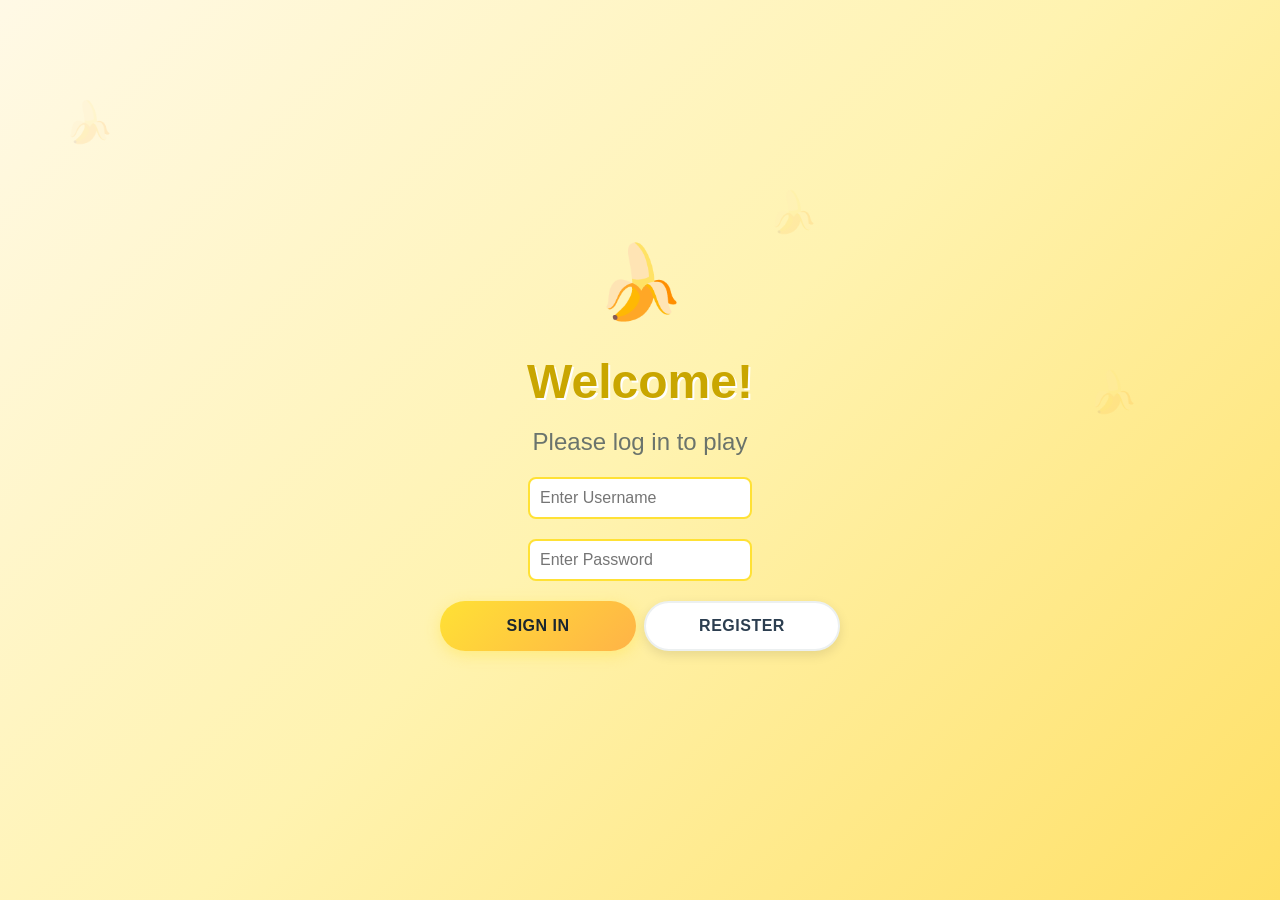
==== commit 2ddeb26f: "Add files via upload" ====
--- a/index.html
+++ b/index.html
@@ -16,7 +16,7 @@
         <span class="float-banana" style="left: 85%; top: 40%; animation-delay: 0.8s;">🍌</span>
     </div>
 
-    //login screen
+    <!--login screen-->
     <div class="menu-container" id="login-screen">
         <div class="menu-logo">🍌</div>
         <h1 class="menu-title">Welcome!</h1>
@@ -34,7 +34,7 @@
         </div>
     </div>
 
-    //main menu
+    <!--main menu-->
     <div class="menu-container" id="main-menu" style="display: none;">
         <div class="menu-logo">🍌</div>
         <h1 class="menu-title">Banana Math</h1>
